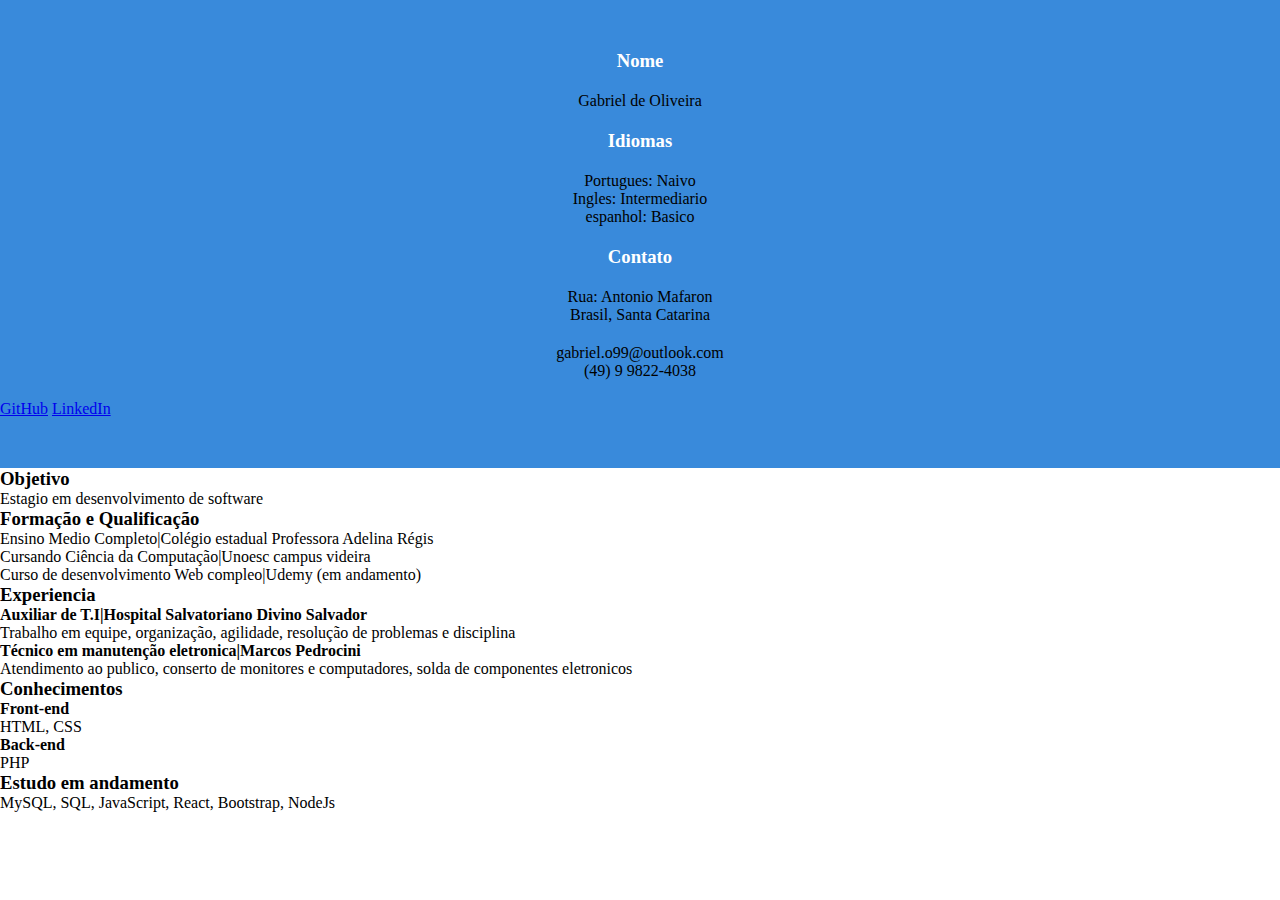
==== Curriculum Vitae/index.html @ dd93df6e "First_Commit" ====
<!DOCTYPE html>
<html lang="en">
<head>
    <meta charset="UTF-8">
    <meta name="viewport" content="width=device-width, initial-scale=1.0">
    <title>Document</title>
    <link rel="stylesheet" href="style/style.css">
</head>
<body>
    <section class="intro">
        <h3 class="titulo1">Nome</h3>
        <p>Gabriel de Oliveira</p>

        <h3 class="titulo1">Idiomas</h3>
        <p>
            Portugues: Naivo <br>
            Ingles: Intermediario <br>
            espanhol: Basico <br>
        </p>

        <h3 class="titulo1">Contato</h3>
        <p>
            Rua: Antonio Mafaron <br>
            Brasil, Santa Catarina <br>
        </p>
        <p>
            gabriel.o99@outlook.com <br>
            (49) 9 9822-4038 <br>
        </p>
        <a href="https://github.com/GabrielDe0liveira">GitHub</a>
        <a href="https://www.linkedin.com/in/gabriel-de-oliveira-44023a348/">LinkedIn</a>
    </section>
    <section>
        <h3>Objetivo</h3>
        <p>Estagio em desenvolvimento de software</p>

        <h3>Formação e Qualificação</h3>
        <p>
            Ensino Medio Completo|Colégio estadual Professora Adelina Régis<br>
            Cursando Ciência da Computação|Unoesc campus videira<br>
            Curso de desenvolvimento Web compleo|Udemy (em andamento)<br>
        </p>

        <h3>Experiencia</h3>
        <p>
            <strong>Auxiliar de T.I|Hospital Salvatoriano Divino Salvador</strong><br>
            <p>Trabalho em equipe, organização, agilidade, resolução de problemas e disciplina<br></p>
            <strong>Técnico em manutenção eletronica|Marcos Pedrocini</strong><br>
            <p>Atendimento ao publico, conserto de monitores e computadores, solda de componentes eletronicos<br></p>
        </p>
    </section>
    <section>
        <h3>Conhecimentos</h3>
        <p>
            <strong>Front-end</strong><br>
            <p>HTML, CSS<br></p>
            <strong>Back-end</strong><br>
            <p>PHP</p>
        </p>
        <h3>Estudo em andamento</h3>
        <p>MySQL, SQL, JavaScript, React, Bootstrap, NodeJs</p>
    </section>
</body>
</html>
---- Curriculum Vitae/style/style.css ----
*
{
    margin: 0;
    padding: 0;
    box-sizing: border-box;
}

.intro
{
    background-color: #398adb;
    padding: 50px 0;
}
.titulo1
{
    color: white;
    text-align: center;
    margin-bottom: 20px;
}
.intro p
{
    color: black;
    text-align: center;
    margin-bottom: 20px;
}
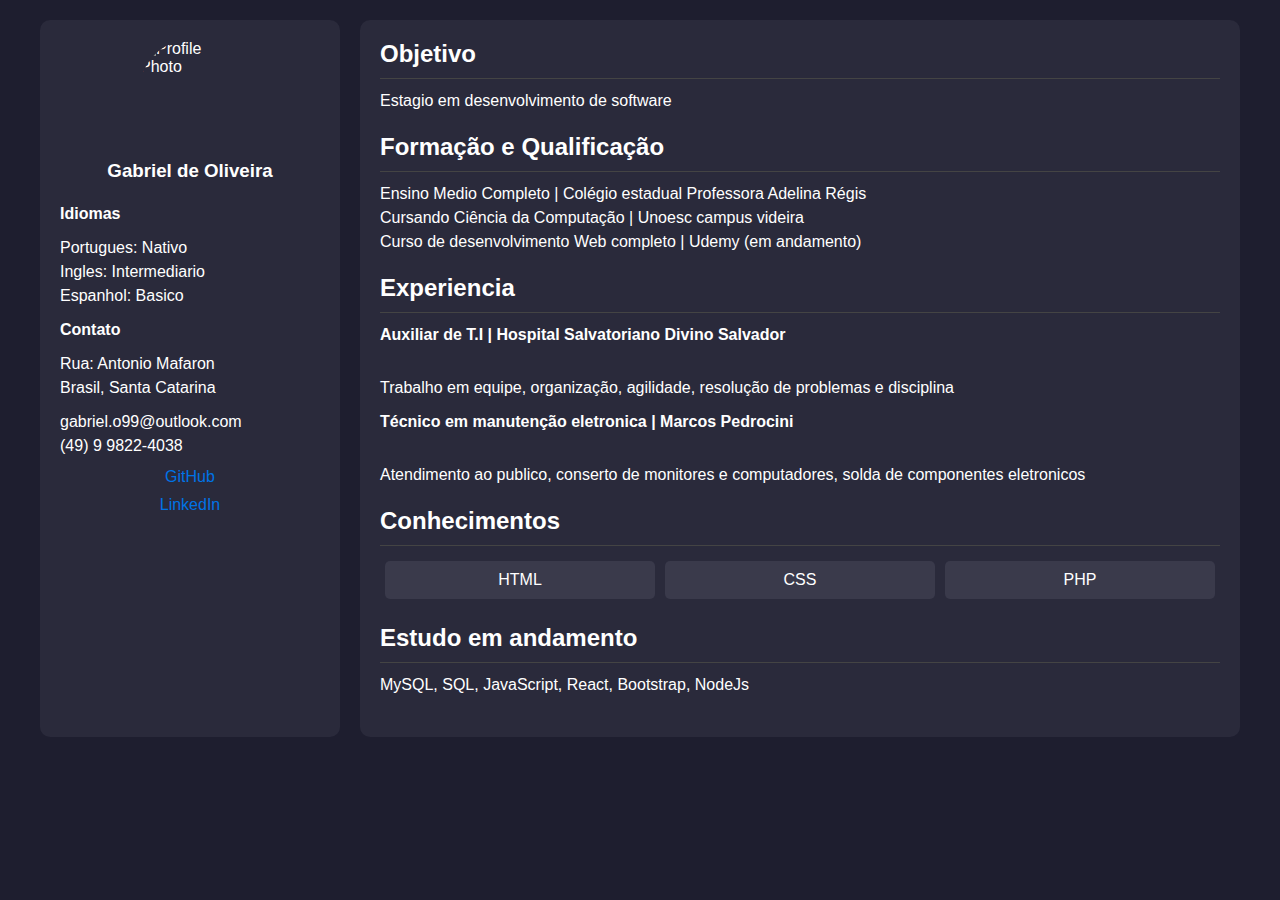
==== commit 5de07fe5: "130325-1" ====
--- a/Curriculum Vitae/index.html
+++ b/Curriculum Vitae/index.html
@@ -3,62 +3,53 @@
 <head>
     <meta charset="UTF-8">
     <meta name="viewport" content="width=device-width, initial-scale=1.0">
-    <title>Document</title>
+    <title>Curriculum Vitae</title>
     <link rel="stylesheet" href="style/style.css">
 </head>
 <body>
-    <section class="intro">
-        <h3 class="titulo1">Nome</h3>
-        <p>Gabriel de Oliveira</p>
-
-        <h3 class="titulo1">Idiomas</h3>
-        <p>
-            Portugues: Naivo <br>
-            Ingles: Intermediario <br>
-            espanhol: Basico <br>
-        </p>
-
-        <h3 class="titulo1">Contato</h3>
-        <p>
-            Rua: Antonio Mafaron <br>
-            Brasil, Santa Catarina <br>
-        </p>
-        <p>
-            gabriel.o99@outlook.com <br>
-            (49) 9 9822-4038 <br>
-        </p>
-        <a href="https://github.com/GabrielDe0liveira">GitHub</a>
-        <a href="https://www.linkedin.com/in/gabriel-de-oliveira-44023a348/">LinkedIn</a>
-    </section>
-    <section>
-        <h3>Objetivo</h3>
-        <p>Estagio em desenvolvimento de software</p>
-
-        <h3>Formação e Qualificação</h3>
-        <p>
-            Ensino Medio Completo|Colégio estadual Professora Adelina Régis<br>
-            Cursando Ciência da Computação|Unoesc campus videira<br>
-            Curso de desenvolvimento Web compleo|Udemy (em andamento)<br>
-        </p>
-
-        <h3>Experiencia</h3>
-        <p>
-            <strong>Auxiliar de T.I|Hospital Salvatoriano Divino Salvador</strong><br>
-            <p>Trabalho em equipe, organização, agilidade, resolução de problemas e disciplina<br></p>
-            <strong>Técnico em manutenção eletronica|Marcos Pedrocini</strong><br>
-            <p>Atendimento ao publico, conserto de monitores e computadores, solda de componentes eletronicos<br></p>
-        </p>
-    </section>
-    <section>
-        <h3>Conhecimentos</h3>
-        <p>
-            <strong>Front-end</strong><br>
-            <p>HTML, CSS<br></p>
-            <strong>Back-end</strong><br>
-            <p>PHP</p>
-        </p>
-        <h3>Estudo em andamento</h3>
-        <p>MySQL, SQL, JavaScript, React, Bootstrap, NodeJs</p>
-    </section>
+    <div class="container">
+        <div class="sidebar">
+            <img src="path/to/your/photo.jpg" alt="Profile Photo">
+            <h3>Gabriel de Oliveira</h3>
+            <p><strong>Idiomas</strong></p>
+            <p>Portugues: Nativo<br>Ingles: Intermediario<br>Espanhol: Basico</p>
+            <p><strong>Contato</strong></p>
+            <p>Rua: Antonio Mafaron<br>Brasil, Santa Catarina</p>
+            <p>gabriel.o99@outlook.com<br>(49) 9 9822-4038</p>
+            <a class="link" href="https://github.com/GabrielDe0liveira">GitHub</a>
+            <a class="link" href="https://www.linkedin.com/in/gabriel-de-oliveira-44023a348/">LinkedIn</a>
+        </div>
+        <div class="main">
+            <section class="section">
+                <h3>Objetivo</h3>
+                <p>Estagio em desenvolvimento de software</p>
+            </section>
+            <section class="section">
+                <h3>Formação e Qualificação</h3>
+                <p>Ensino Medio Completo | Colégio estadual Professora Adelina Régis<br>
+                Cursando Ciência da Computação | Unoesc campus videira<br>
+                Curso de desenvolvimento Web completo | Udemy (em andamento)</p>
+            </section>
+            <section class="section">
+                <h3>Experiencia</h3>
+                <p><strong>Auxiliar de T.I | Hospital Salvatoriano Divino Salvador</strong><br>
+                Trabalho em equipe, organização, agilidade, resolução de problemas e disciplina</p>
+                <p><strong>Técnico em manutenção eletronica | Marcos Pedrocini</strong><br>
+                Atendimento ao publico, conserto de monitores e computadores, solda de componentes eletronicos</p>
+            </section>
+            <section class="section">
+                <h3>Conhecimentos</h3>
+                <div class="skills">
+                    <div>HTML</div>
+                    <div>CSS</div>
+                    <div>PHP</div>
+                </div>
+            </section>
+            <section class="section">
+                <h3>Estudo em andamento</h3>
+                <p>MySQL, SQL, JavaScript, React, Bootstrap, NodeJs</p>
+            </section>
+        </div>
+    </div>
 </body>
 </html>--- a/Curriculum Vitae/style/style.css
+++ b/Curriculum Vitae/style/style.css
@@ -1,24 +1,104 @@
-*
-{
+/* Reset and Base Styles */
+* {
     margin: 0;
     padding: 0;
     box-sizing: border-box;
 }
 
-.intro
-{
-    background-color: #398adb;
-    padding: 50px 0;
+@import url('https://fonts.googleapis.com/css2?family=Roboto:wght@400;700&display=swap');
+
+body {
+    font-family: 'Roboto', sans-serif;
+    background-color: #1e1e2f;
+    color: #fff;
+    display: flex;
+    justify-content: center;
+    align-items: flex-start;
+    padding: 20px;
 }
-.titulo1
-{
-    color: white;
+
+.container {
+    display: flex;
+    max-width: 1200px;
+    width: 100%;
+}
+
+.sidebar {
+    background-color: #2a2a3b;
+    padding: 20px;
+    border-radius: 10px;
+    width: 300px;
+    margin-right: 20px;
+}
+
+.sidebar img {
+    border-radius: 50%;
+    width: 100px;
+    height: 100px;
+    display: block;
+    margin: 0 auto 20px auto;
+}
+
+.sidebar h3 {
     text-align: center;
     margin-bottom: 20px;
 }
-.intro p
-{
-    color: black;
+
+.sidebar p {
+    margin-bottom: 10px;
+    line-height: 1.5;
+}
+
+.sidebar .link {
+    display: block;
     text-align: center;
+    margin-top: 10px;
+    color: #0073e6;
+    text-decoration: none;
+}
+
+.sidebar .link:hover {
+    text-decoration: underline;
+}
+
+.main {
+    flex: 1;
+    background-color: #2a2a3b;
+    padding: 20px;
+    border-radius: 10px;
+}
+
+.section {
     margin-bottom: 20px;
+}
+
+.section h3 {
+    border-bottom: 1px solid #444;
+    padding-bottom: 10px;
+    margin-bottom: 10px;
+    font-size: 1.5em;
+}
+
+.section p {
+    margin-bottom: 10px;
+    line-height: 1.5;
+}
+
+.section strong {
+    display: block;
+    margin-bottom: 5px;
+}
+
+.section .skills {
+    display: flex;
+    flex-wrap: wrap;
+}
+
+.section .skills div {
+    background-color: #3a3a4b;
+    padding: 10px;
+    border-radius: 5px;
+    margin: 5px;
+    flex: 1 1 100px;
+    text-align: center;
 }